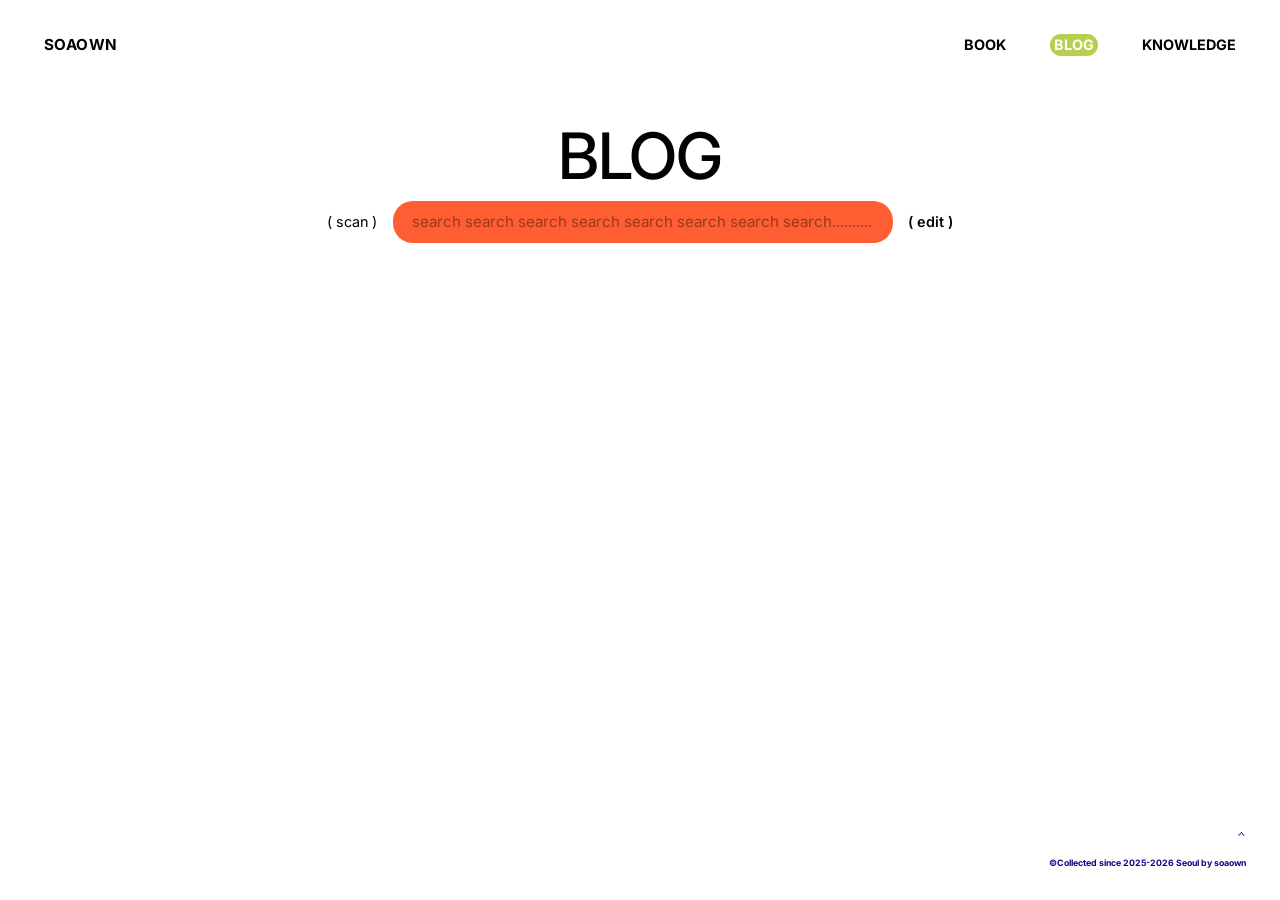
==== blog.html @ bdac856c "배너 지우기 버튼" ====
<!DOCTYPE html>
<html lang="ko">

<head>
  <meta charset="UTF-8">
  <meta name="viewport" content="width=device-width, initial-scale=1.0">
  <title>BLOG | SOAOWN</title>
  <link rel="preconnect" href="https://fonts.googleapis.com">
  <link rel="preconnect" href="https://fonts.gstatic.com" crossorigin>
  <link href="https://fonts.googleapis.com/css2?family=Inter:wght@400;500;600&display=swap" rel="stylesheet">
  <link rel="stylesheet" href="style.css">
  <link rel="icon" type="image/png" sizes="32x32" href="/soaown/assets/blue.png">
  <link rel="apple-touch-icon" sizes="180x180" href="/soaown/assets/blue.png">
</head>

<body data-category="BLOG">

  <header>
    <p class="site-title">
      <a href="index.html">SOAOWN</a>
    </p>
    <nav>
      <ul>
        <li><a href="book.html">BOOK</a></li>
        <li><a href="blog.html" class="active">BLOG</a></li>
        <li><a href="knowledge.html" onclick="guardKnowledge(event)">KNOWLEDGE</a></li>
      </ul>
    </nav>
  </header>

  <main>
    <h1 class="page-title">BLOG</h1>
    <div class="search-section">
      <span class="fake-search">( scan )</span>
      <input type="text" id="search-input" class="search-input"
        placeholder="search search search search search search search search............" oninput="handleSearch(event)">
      <button id="add-btn" class="add-btn" onclick="guardAddForm()">( edit )</button>
    </div>

    <div class="add-section">
      <form id="add-form" class="add-form" onsubmit="handleSubmit(event)" style="display:none;">
        <button type="button" class="cover-btn" onclick="removeCoverImage()">Remove</button>
        <input type="file" id="cover-input" accept="image/*" hidden>
        <div class="title-banner-preview">
          <textarea id="title-input" placeholder="제목" required rows="1"></textarea>
          <div class="meta-grid">
            <label><span>date: </span><input type="date" id="date-input"></label>
            <label><span>category: </span><input type="text" id="category-input"></label>
            <label><span>link: </span><input type="url" id="link-input"></label>
            <label><span>author: </span><input type="text" id="author-input"></label>
            <label><span>publisher: </span><input type="text" id="publisher-input"></label>
            <label><span>details: </span><input type="text" id="details-input"></label>
          </div>
        </div>
        <div class="editor-box">
          <div class="editor-toolbar">
            <button type="button" class="cover-btn" onclick="selectCoverImage()">
              banner
            </button>
            <button type="button" onclick="formatText('bold')">bold</button>
            <button type="button" class="align-btn" onclick="formatText('justifyCenter')">Centeralign</button>

            <!-- 글씨색 드롭다운 -->
            <div class="color-dropdown" data-mode="text">
              <button type="button" class="color-trigger" onclick="toggleColorDropdown(this)" title="글씨색"
                aria-label="글씨색">
                <span class="trigger-letter">textcolor</span>
              </button>
              <div class="color-panel">
                <button type="button" class="color-swatch" style="background:#000000"
                  onclick="pickTextColor(this,'#000000')" title="검정" aria-label="검정"></button>
                <button type="button" class="color-swatch" style="background:#ff0000"
                  onclick="pickTextColor(this,'#ff0000')" title="빨강" aria-label="빨강"></button>
                <button type="button" class="color-swatch" style="background:#ffffff"
                  onclick="pickTextColor(this,'#ffffff')" title="흰색" aria-label="흰색"></button>
                <button type="button" class="color-swatch" style="background:#245bdb"
                  onclick="pickTextColor(this,'#245bdb')" title="파랑" aria-label="파랑"></button>
              </div>
            </div>

            <!-- 하이라이트 드롭다운 -->
            <div class="color-dropdown" data-mode="highlight">
              <button type="button" class="color-trigger" onclick="toggleColorDropdown(this)" title="하이라이트"
                aria-label="하이라이트">Highligcolor
              </button>
              <div class="color-panel">
                <button type="button" class="color-swatch" style="background:#D3F8B6"
                  onclick="pickHighlight(this,'#D3F8B6')" title="초록" aria-label="초록"></button>
                <button type="button" class="color-swatch" style="background:#FBDBFF"
                  onclick="pickHighlight(this,'#FBDBFF')" title="핑크" aria-label="핑크"></button>
                <button type="button" class="color-swatch" style="background:#a0ccf6"
                  onclick="pickHighlight(this,'#a0ccf6')" title="파랑" aria-label="파랑"></button>
                <button type="button" class="color-swatch" style="background:#ffffff"
                  onclick="pickHighlight(this,'#ffffff')" title="흰색" aria-label="흰색"></button>
                <button type="button" class="color-swatch" style="background:#FF8f05"
                  onclick="pickHighlight(this,'#FFF200')" title="노랑" aria-label="주황"></button>
                <button type="button" class="color-swatch" style="background:#000000"
                  onclick="pickHighlight(this,'#000000')" title="검정" aria-label="검정"></button>
              </div>
            </div>

            <button type="button" onclick="insertFootnote()">footnote</button>
            <button type="button" onclick="insertImage()">photo</button>
            <button type="button" onclick="insertImageNextToSelected()">sidephoto</button>
            <div class="form-buttons">
              <button type="button" onclick="hideAddForm()">cancel</button>
              <button type="submit">save</button>
            </div>
          </div>
          <div id="content-input" contenteditable="true" data-placeholder="내용을 작성하세요..."></div>
        </div>
        <input type="file" id="image-input" accept="image/*" style="display:none;">
      </form>
    </div>

    <ul class="item-list"></ul>
  </main>

  <button class="fab-top">⌃</button>
  <script>
    document.querySelector(".fab-top").addEventListener("click", () => {
      window.scrollTo({
        top: 0,
        behavior: "smooth"
      });
    });
  </script>
  <div class="floating-text">
    ©Collected since 2025-2026 Seoul by soaown
  </div>

  <div id="admin-popup" class="password-popup" style="display:none;">
    <div class="password-box">
      <p>access log</p>

      <input type="password" id="admin-password-input" placeholder="••••"
        onkeydown="if(event.key==='Enter') submitAdminPassword()">

      <div class="password-buttons">
        <button onclick="closeAdminPopup()">CLOSE</button>
        <button onclick="submitAdminPassword()">ENTER</button>
      </div>
    </div>
  </div>

  <div id="error-popup" class="password-popup" style="display:none;">
    <div class="password-box">
      <img src="/soaown/assets/sleepy.png" class="sleepy-img">

      <div class="password-buttons">
        <button onclick="closeErrorPopup()">OK</button>
      </div>
    </div>
  </div>

  <script src="https://cdn.jsdelivr.net/npm/@supabase/supabase-js"></script>
  <script src="admin.js"></script>
  <script src="script.js"></script>

</body>

</html>
---- style.css ----
* {
  margin: 0;
  padding: 0;
  box-sizing: border-box;
}

body {
  font-family: "Inter", sans-serif;
  background-image: url("https://i.pinimg.com/1200x/c5/1b/64/c51b645fe405be873542bcdd34ad142d.jpg");
  color: #030201;
  background-size: cover;
  background-repeat: no-repeat;
  background-position: top center;
  font-size: 16px;
  line-height: 1.5;
  padding: 0 clamp(1.5rem, 3vw, 3rem);
  padding-bottom: 30px;
  display: flex;
  flex-direction: column;
  min-height: 100vh;
}

/* ===== 헤더 (수평 정렬: 타이틀 왼쪽 + 네비 오른쪽) ===== */
header {
  max-width: 1200px;
  width: 100%;
  margin: 0 auto;
  padding: 2rem 0 1rem;
  display: flex;
  justify-content: space-between;
  align-items: center;
  flex-wrap: wrap;
  gap: 1rem;
}

.site-title {
  margin: 0;
  padding: 0;
  align-items: center;
}

.site-title,
.site-title h1,
.site-title a {
  margin: 0;
  padding: 0;
  line-height: 1.5;
}

.site-title a {
  font-size: 0.95rem;
  font-weight: 700;
  letter-spacing: 0.03em;
  display: inline-block;
  padding: 0.1px 4px;
  border-radius: 800px;
  background-color: #fff;
  text-decoration: none;
  transition: all 0.3s ease;
}

/* hover */
.site-title a:hover {
  background-color: #b7cf4f;
  border-color: #b7cf4f;
  color: #fff;
}

.site-title a {
  color: #030201;
  text-decoration: none;
}

nav ul {
  list-style: none;
  display: flex;
  gap: 2.5rem;
}

nav a {
  font-size: 0.9rem;
  font-weight: 700;
  color: #030201;
  text-decoration: none;
  display: inline-block;
  padding: 0.1px 4px;
  border-radius: 800px;
  background-color: #fff;
  transition: all 0.3s ease;
}

/* hover */
nav a:hover {
  background-color: #b7cf4f;
  border-color: #b7cf4f;
  color: #fff;
}

nav a.active {
  background-color: #b7cf4f;
  border-color: #b7cf4f;
  color: #fff;
}

nav a:hover {
  text-decoration: none;
}

/* ===== 메인 ===== */
main {
  max-width: 700px;
  width: 100%;
  margin: 0 auto;
  flex: 1;
  padding: 3rem 0;
  text-align: center;
}

.page-title {
  font-size: clamp(2.5rem, 5vw, 4rem);
  font-weight: 500;
  line-height: 1.1;
  padding-bottom: 10px;
  letter-spacing: -0.02em;
}

/* ===== 메인 페이지 (index.html) ===== */
.profile-section {
  display: flex;
  flex-direction: column;
  align-items: center;
  gap: 2rem;
}

/* ===== 리스트 페이지 ===== */
.item-list {
  list-style: none;
}

.item-list li {
  padding: 0.5rem 0;
}

.item-title {
  font-size: 1.5rem;
  font-weight: 700;
  margin-bottom: 0.4rem;
  line-height: 1.3;
}

.item-title a {
  color: #030201;
  text-decoration: none;
}

.item-title a:hover {
  text-decoration: none;
}

.item-meta {
  font-size: 0.7rem;
  color: #030201;
  display: inline-flex;
  align-items: center;
  gap: 0.5rem;
  background: rgba(255, 255, 255, 0.18);
  border-radius: 3rem;
  padding: 0.1rem 0.7rem;
  box-shadow: 0 4px 20px rgba(0, 0, 0, 0.08), inset 0 1px 1px rgba(255, 255, 255, 0.35);
}


/* ===== 검색바 ===== */
.search-section {
  margin-bottom: 1.5rem;
  text-align: center;
}

.search-input {
  width: 60%;
  max-width: 500px;
  padding: 0.7rem 1.2rem;
  border: none;
  border-radius: 20px;
  font-family: inherit;
  font-size: 0.95rem;
  background: #ff5e33;
  color: #030201;
}

.search-input::placeholder {
  color: rgba(3, 2, 1, 0.4);
}

.search-input:focus {
  outline: none;
  box-shadow: none !important;
}

/* ===== 글추가 버튼 / 폼 ===== */
.add-section {
  margin-bottom: 1.5rem;
}

.fake-search {
  padding: 0.7rem 0.7rem;
  font-family: inherit;
  font-size: 0.9rem;
}

.add-btn {
  background: none;
  border: none;
  color: #030201;
  padding: 0.7rem 0.7rem;
  font-family: inherit;
  font-size: 0.9rem;
  cursor: pointer;
  transition: all 0.2s;
  font-weight: 600;
}

.add-form {
  flex-direction: column;
  gap: 0.5rem;
  padding: 0;
  background: transparent;
  border: none;
  text-align: left;
  max-width: 970px;
  margin: 1rem auto 0;
  align-items: center;
}

.add-form #title-input {
  font-size: clamp(1.8rem, 3.5vw, 2.5rem);
  font-weight: 600;
  font-family: inherit;
  text-align: center;
  line-height: 1.25;
  letter-spacing: -0.01em;

  border: none;
  padding: 0.5rem 0;
  background: transparent;
  color: #030201;

  width: 60%;
  height: 1.7em;
  min-height: 1.7em;
  resize: none;
  overflow: hidden;
  outline: none;
  box-shadow: none;
  display: block;
}

.add-form #title-input::placeholder {
  color: rgba(3, 2, 1, 0.25);
  font-weight: 600;
}

.add-form #title-input:focus {
  outline: none;
  border-bottom-color: none;
}

/* meta-grid 레이아웃 */
.add-form .meta-grid label {
  display: flex;
  align-items: flex-start;
  gap: 0.1rem;
  width: 100%;
}

.add-form .meta-grid span {
  width: 80px;
  flex-shrink: 0;
  opacity: 0.45;
  font-size: 0.8rem;
  text-transform: lowercase;
  padding-top: 0.1rem;
}

/* ===== post 페이지 meta-grid ===== */
.post-header .meta-grid {
  display: inline-flex;
  flex-direction: column;
  gap: 0.09rem;
  text-align: left;
}

.post-header .meta-grid label {
  display: flex;
  align-items: flex-start;
  gap: 0.1rem;
  justify-content: flex-start;
  width: 100%;
}

.post-header .meta-grid span {
  width: 80px;
  flex-shrink: 0;
  opacity: 0.45;
  font-size: 0.8rem;
  padding-top: 0.1rem;
}

.post-header .meta-grid p,
.post-header .meta-grid a {
  flex: 1;
  min-width: 0;
  width: 100%;
  margin: 0;
  font-family: inherit;
  font-size: 0.8rem;
  line-height: 1.5;
  color: #030201;
  text-decoration: none;
}

/* input · textarea 공통 - 둘 다 보이지 않게 */
.add-form .meta-grid input,
.add-form .meta-grid textarea {
  flex: 1;
  min-width: 0;
  width: 100%;
  border: none;
  outline: none;
  background: transparent;
  box-shadow: none;
  -webkit-appearance: none;
  appearance: none;
  font-family: inherit;
  font-size: 0.8rem;
  color: #030201;
  padding: 0.1rem 0;
  margin: 0;
}

/* textarea만 따로 - 줄바꿈 + 핸들·스크롤 제거 */
.add-form .meta-grid textarea {
  resize: none;
  overflow: hidden;
  overflow-wrap: anywhere;
  word-break: break-word;
  line-height: 1.5;
  display: block;
  width: 620px;
}

.add-form #date-input,
.add-form #category-input {
  flex: 1;
  font-size: 0.8rem;
  border: none;
  padding: 0.1rem 0;
  background: transparent;
  font-family: inherit;
  color: #030201;
}

.add-form #date-input:focus,
.add-form #category-input:focus {
  outline: none;
}

.add-form #date-input {
  letter-spacing: -0.07em;
  font-weight: 400;
  font-family: "Inter", sans-serif;
}

.add-form input {
  flex: 1;
  font-size: 0.8rem;
  border: none;
  border-bottom: none;
  padding: 0.1rem 0;
  background: transparent;
  font-family: inherit;
  color: #030201;
}

.add-form input:focus {
  outline: none;
}

.add-form #category-input::placeholder {
  color: rgba(3, 2, 1, 0.4);
}

.add-form #content-input {
  max-height: 1073px;
  width: 100%;
  padding: 0.5rem 0.5rem;
  resize: vertical;
  outline: none;
  border-radius: 10px;
  background: rgba(255, 255, 255, 0);
  font-size: 0.75rem;
}

.editor-box,
.add-form #content-input {
  background: transparent !important;
}

.add-form #content-input::placeholder {
  color: rgba(3, 2, 1, 0.4);
}

.form-buttons {
  display: flex;
  gap: 0.5rem;
  justify-content: flex-end;
}

.form-buttons button {
  padding: 0.2rem 1rem;
  border: 1px solid rgb(255, 255, 255);
  background: white;
  cursor: pointer;
  font-family: inherit;
  border-radius: 800px;
  font-size: 0.9rem;
  color: #030201;
  font-weight: 700;
}

.form-buttons button[type="submit"] {
  background: #ff5e33;
  color: rgb(255, 255, 255);
  border-color: #ff5e33;
}

/* ===== 삭제 버튼 ===== */
.post-actions button {
  background: white;
  border: none;
  cursor: pointer;
  font-family: inherit;
  font-weight: 700;
  color: black;
  padding: 0.1px 4px;
  border-radius: 800px;
  font-size: 0.9rem;
}

.post-actions {
  position: relative;
  z-index: 9999;
  margin-left: 7rem;
  display: flex;
  justify-content: left;
  gap: 1rem;
}

/* ===== 빈 페이지 (BOOK, KNOWLEDGE 임시) ===== */
.empty-page {
  color: rgba(3, 2, 1, 0.4);
  font-size: 1rem;
  margin-top: 2rem;
}

/* ===== 글 페이지 - 뒤로가기 링크 ===== */
.post-back {
  margin-top: 4rem;
  padding-top: 2rem;
  text-align: left;
}

.post-back a {
  color: rgba(3, 2, 1, 0.6);
  text-decoration: none;
  font-size: 0.9rem;
}

.post-back a:hover {
  color: #030201;
  text-decoration: none;
}

/* ===== 리스트 페이지 좌측 정렬 (BOOK, BLOG, KNOWLEDGE) ===== */
.list-page main {
  text-align: left;
  max-width: 800px;
}

.list-page .page-title {
  margin-bottom: 2.5rem;
}

/* ===== 개별 글 페이지 ===== */
.post-header {
  margin-bottom: 0.5rem;
  display: flex;
  flex-direction: column;
  gap: 0.8rem;
  align-items: center;
  max-width: 700px;
  width: 100%;
  text-align: center;
  word-break: keep-all;
  overflow-wrap: break-word;
}

@media (max-width: 600px) {
  .post-header {
    padding: 0.01rem;
  }
}

.post-title {
  font-size: clamp(2.5rem, 2.5vw, 0.5rem);
  font-weight: 700;
  line-height: 1.2;
  letter-spacing: -0.01em;
  margin-bottom: 0;
}

.post-meta {
  font-size: 0.9rem;
  color: rgba(3, 2, 1, 0.5);
  display: flex;
  flex-direction: column;
  text-align: left;
  gap: 0.01rem;
  background: rgba(255, 255, 255, 0.18);
  padding: 0.5rem 4rem;
  margin-top: 1rem;
  margin-bottom: 1rem;
  border-radius: 3rem;
  box-shadow: 0 4px 20px rgba(0, 0, 0, 0.08), inset 0 1px 1px rgba(255, 255, 255, 0.35);
}

.post-item {
  display: flex;
  align-items: flex-start;
  gap: 1rem;
  text-align: left;
  width: 100%;
}

.post-meta span {
  width: 90px;
  opacity: 0.45;
  font-size: 0.8rem;
}

.post-item p {
  margin: 0;
}

.post-meta a {
  color: inherit;
  text-decoration: none;
}

.post-content {
  text-align: left;
  font-size: 0.8rem;
  line-height: 1.5;
  margin-left: 11rem;
  margin-right: 9rem;
  font-weight: 400;
}

.post-content,
.post-content * {
  font-size: 0.8rem !important;
  line-height: 1.5 !important;
}

.post-content strong,
.post-content b {
  font-weight: 700 !important;
}

@media (max-width: 600px) {
  .post-content {
    margin-left: 0.5rem;
    margin-right: 0.5rem;
    font-weight: 600;
  }
}

.post-content p {
  margin-bottom: 1.4em;
}

.post-content p:last-child {
  margin-bottom: 0;
}

.post-nav {
  margin-top: 4rem;
  padding-top: 2rem;
  display: flex;
  justify-content: space-between;
  gap: 2rem;
  text-align: left;
}

.post-nav-item {
  flex: 1;
  font-size: 0.9rem;
}

.post-nav-item.next {
  text-align: right;
}

.post-nav-item .label {
  display: block;
  color: rgba(3, 2, 1, 0.5);
  margin-bottom: 0.25rem;
}

.post-nav-item a {
  color: #030201;
  text-decoration: none;
  font-weight: 500;
}

.post-nav-item a:hover {
  text-decoration: none;
}

/* ===== 모바일 반응형 ===== */
@media (max-width: 600px) {
  header {
    display: flex;
    justify-content: center;
    align-items: center;
    gap: clamp(1.4rem, 7vw, 2.4rem);
    /* 제목과 카테고리 간격 */
  }

  .site-title,
  nav,
  nav ul {
    margin: 0;
    padding: 0;
  }

  nav ul {
    display: flex;
    gap: clamp(1.4rem, 7vw, 2.4rem);
    /* book / blog / knowledge 간격 */
    list-style: none;
    align-items: center;
  }

  .site-title a,
  nav li a {
    font-size: 0.75rem !important;
    line-height: 1.3;
    align-items: center;
  }
}

.post-nav {
  flex-direction: column;
  gap: 1rem;
}

.post-nav-item.next {
  text-align: left;
}

.profile-placeholder {
  width: 220px;
  height: 220px;
}

.profile-section {
  display: flex;
  justify-content: center;
}

.music-video {
  width: 100vw;
  max-width: 100vw;

}

@media (max-width: 600px) {
  ul {
    padding-left: 0;
    margin-left: 0;
    list-style: none;
  }

  .fake-search {
    padding-right: 0.7rem;
    padding-left: 0;
    font-family: inherit;
    font-size: 0.9rem;
  }

  .add-btn {
    background: none;
    border: none;
    color: #030201;
    padding-left: 0.7rem;
    padding-right: 0;
    font-weight: 600;
    font-family: inherit;
    font-size: 0.9rem;
    cursor: pointer;
    transition: all 0.2s;
  }
}

/* ===== 첫화면 유튜브 ===== */
.video-wrap {
  display: flex;
  justify-content: center;
  width: 100%;

}

.music-video {
  width: 100vw;
  max-width: 900px;
  aspect-ratio: 16 / 9;
  border: none;
  display: block;

}

main,
.container,
.profile-section,
.content {
  max-width: none !important;
  width: 100%;
}

/* ===== 홈화면글 ===== */
.log-text {
  font-family: "Inter", sans-serif;
  white-space: pre-wrap;
  color: #000000;
  line-height: 1.2;
  text-align: center;
  font-size: 20px;
  display: inline;
  background: #ff5e33;
  border-radius: 100px;
  padding: 0px 10px;
  box-decoration-break: clone;
  -webkit-box-decoration-break: clone;
}


/* 홈화면 제목*/
.log-section {
  font-family: "Inter", sans-serif;
  white-space: pre-wrap;
  color: #000000;
  line-height: 1;
  text-align: center;

}

/* ===== 시발왜안대냐고햇던거임(곧푸터) ===== */
.floating-text {
  position: fixed;
  right: clamp(12px, 4vw, 34px);
  bottom: 20px;
  color: #1a0089;
  pointer-events: none;
  font-size: 0.55rem;
  font-weight: 700;
  padding: 0.7rem 0;
  width: auto;
  display: block;
  justify-content: flex-end;
  z-index: 1;
}

@keyframes float {
  0% {
    transform: translateY(0);
  }

  50% {
    transform: translateY(-10px);
  }

  100% {
    transform: translateY(0);
  }
}

.fab-top {
  position: fixed;
  right: clamp(12px, 4vw, 34px);
  bottom: 35px;
  color: #1a0089;
  font-size: 1.2rem;
  font-weight: 500;
  padding: 1rem 0;
  width: auto;
  display: block;
  z-index: 10;
  background: transparent;
  /* 👉 핵심 */
  border: none;
  /* 👉 기본 버튼 테두리 제거 */
  cursor: pointer;
  /* 👉 클릭 가능한 커서로 변경 */
}

/* ===== 비번꾸미기창 ===== */
.password-popup {
  position: fixed;
  top: 0;
  left: 0;
  width: 100%;
  height: 100%;

  background-image: url("assets/asdf.png");
  backdrop-filter: blur(2px);
  background-position: center;
  background-size: 380px auto;
  background-repeat: no-repeat;

  display: flex;
  justify-content: center;
  align-items: center;

  z-index: 9999;
}

.password-popup.active {
  pointer-events: auto;
}

.password-box {
  background: #ffffff;
  padding: 20px;
  border-radius: 30px;
  display: flex;
  flex-direction: column;
  gap: 30px;

  min-width: 300px;

  font-family: "Inter", sans-serif;
  font-size: 28px;
  font-weight: 700;
  text-align: center;
}

.password-box p {
  color: #1a0089;
}

.password-box input {
  border: none;
  padding: 5px;
  outline: none;
  border-radius: 20px;
  font-size: 16px;
  text-align: center;
  background: #f8f8f8;

  box-shadow: inset 0 1px 2px rgba(0, 0, 0, 0.08);

}

.password-buttons {
  display: flex;
  justify-content: center;
  gap: 3.8rem;
}

.password-buttons button {
  background: #ff5e33;
  /* 버튼 배경색 */
  color: #1a0089;
  /* 버튼 글씨 색 */
  padding: 0.15rem 1rem;
  /* 버튼 크기 */
  border-radius: 800px;
  /* 버튼 모서리 둥글게 */
  font-family: "Inter", sans-serif;
  font-size: 14px;
  font-weight: 700;
  cursor: pointer;
  pointer-events: auto;
  transition: 0.2s;
  border: none;
}

#error-popup {
  position: fixed;
  top: 0;
  left: 0;
  width: 100%;
  height: 100%;

  display: flex;
  justify-content: center;
  align-items: center;
  background-image: url("assets/asdf.png");
  background-position: center;
  background-size: 380px auto;
  background-repeat: no-repeat;

  backdrop-filter: none;
  -webkit-backdrop-filter: none;


  z-index: 10001;
  pointer-events: none;
}

#error-popup .password-box {
  background: #ffffff;
  color: white;
  padding: 20px;
  border-radius: 30px;
  display: flex;
  flex-direction: column;
  gap: 35px;
  align-items: center;
  min-width: 300px;
  box-shadow: none;
  font-family: "Inter", sans-serif;
  font-size: 25px;
  font-weight: 700;
  text-align: center;
}


.sleepy-img {
  width: 80px;
  height: 80px;
  object-fit: contain;
  position: relative;
  top: 15px;
}

#error-popup .password-box button {
  cursor: pointer;
  pointer-events: auto;
  display: flex;
  justify-content: center;

}

/* ===== 카테고리꾸미기창 ===== */
.meta-grid {
  display: inline-flex;
  flex-direction: column;
  align-items: flex-start;
  gap: 0.01rem;
  background: rgba(255, 255, 255, 0.18);
  padding: 0.5rem 4rem;
  margin-top: 1rem;
  margin-bottom: 1rem;
  border-radius: 3rem;
  text-align: left;
  box-shadow: 0 4px 20px rgba(0, 0, 0, 0.08), inset 0 1px 1px rgba(255, 255, 255, 0.35);
}

.meta-item {
  display: flex;
  align-items: center;
  gap: 0.7rem;
}

.meta-item span {
  width: 72px;
  opacity: 0.45;
  font-size: 0.8rem;
}

.meta-item input {
  flex: 1;
  border: none;
  background: transparent;
  font-family: inherit;
}

.meta-grid label {
  display: flex;
  align-items: flex-start;
  gap: 0.1rem;
}

.meta-grid p {
  margin: 0;
}

.add-form .meta-grid label {
  width: 100%;
}

.add-form .meta-grid input,
.add-form .meta-grid textarea {
  flex: 1;
  width: 100%;
  min-width: 0;
}

.add-form .meta-grid {
  width: 660px;
  max-width: 90vw;
}

.add-form .meta-grid label {
  width: 100%;
}

.add-form .meta-grid input {
  flex: 1;
  width: 100%;
  min-width: 0;
}

.add-form .meta-grid #link-input {
  flex: 1;
  width: 100%;
  min-width: 0;
}

/* ===== 툴바 ===== */
.add-form #content-input:empty::before {
  content: attr(data-placeholder);
  color: rgba(81, 81, 81, 0.9);
  pointer-events: none;
}

.editor-toolbar {
  display: flex;
  gap: 1.5rem;
  margin: 1rem 0;
  background: transparent;
  position: relative;
  justify-content: center;
}

.editor-toolbar button {
  border-radius: 800px;
  background: #b7cf4f;
  color: rgb(255, 255, 255);
  padding: 0.1rem 1rem;
  font-family: inherit;
  font-size: 0.7rem;
  font-weight: 600;
  cursor: pointer;
  border: none;
  pointer-events: auto;
}

/* 글쓰기창 + 완료창 공통 이미지 */
.image-box {
  display: block;
  max-width: 100%;
  margin: 1rem 0;
}

.image-box img {
  width: 100%;
  height: auto;
  display: block;
}

/* 글쓰기창에서만 이미지 크기 조절 가능 */
#content-input .image-box {
  display: inline-block;
  min-width: 80px;
  min-height: 80px;
  border: 1px dashed rgba(3, 2, 1, 0.15);
}

#content-input .image-box img {
  width: 100%;
  height: 100%;
  object-fit: contain;
}

/* 완료된 글에서는 이미지가 글 흐름 안에 고정 */
.post-content .image-box {
  resize: none;
  overflow: visible;
  border: none;
}

.footnote-ref {
  font-size: 0.75em;
  vertical-align: super;
  color: #1a0089;
  cursor: pointer;
}

.after-footnote {
  font-size: 0.8rem;
  vertical-align: baseline;
}

.footnote-popup {
  position: absolute;
  z-index: 9999;
  max-width: 260px;
  padding: 0.4rem 1rem;
  background: #ff5e33;
  border: none;
  border-radius: 800px;
  font-size: 0.75rem;
  line-height: 1.5;
}

/* ===== 이미지 박스 ===== */
.image-box {
  position: relative;
  display: inline-block;
  margin: 1rem auto;
  max-width: 100%;
}

.image-row {
  display: flex;
  gap: 0.4rem;
  justify-content: center;
  align-items: flex-start;
  margin: 1.5rem 0;
}

.image-row .image-box {
  margin: 0 !important;
}

.image-box img {
  width: 100%;
  height: auto;
  display: block;
}

/* 리사이즈 핸들 */
.resize-handle {
  width: 8px;
  height: 8px;
  background: white;
  border: 1px solid #1a0089;
  position: absolute;
  right: -4px;
  bottom: -4px;
  cursor: nwse-resize;
}

/* 완료된 글에서는 이미지 리사이즈 핸들 숨김 */
.post-content .resize-handle {
  display: none;
}

/* 완료된 글에서는 선택/수정 느낌 제거 */
.post-content .image-box {
  outline: none;
  cursor: default;
  pointer-events: auto;
}

.post-content .image-box.selected {
  outline: none;
}

.editor-box {
  background: transparent;
  width: 100%;
  border-radius: 10px;
  position: relative;
  overflow: hidden;
}

.editor-box .editor-toolbar {
  position: absolute;
  top: 0.6rem;
  left: 3.3rem;
  right: 3.3rem;
  z-index: 20;
  background: transparent;
  border-radius: 30px;
  margin: 0;
  display: flex;
  padding: 0.3rem 0.5rem;
  gap: 0.5rem;
  flex-wrap: wrap;
  pointer-events: none;
}

.editor-box #content-input {
  border: none;
  background: transparent;
  max-height: 80vh;
  overflow-y: auto;
  padding: 3.5rem 1rem 1rem;
}

/* ===== ADMIN 버튼 ===== */
.admin-btn {
  background: white;
  border: 1.5px solid #ffffff;
  cursor: pointer;
  font-family: inherit;
  font-weight: 700;
  color: black;
  padding: 0.15px 4px;
  border-radius: 800px;
  font-size: 0.9rem;
  display: inline-block;
  width: fit-content;
  margin-top: 1rem;
  transition: all 0.3s ease;
  letter-spacing: 0.02em;
  box-sizing: border-box;
}

/* hover */
.admin-btn:hover {
  background: #b7cf4f;
  border-color: #b7cf4f;
  color: #fff;
}

/* ===== 관리자 모드 아닐 때 수정삭제 숨김 ===== */
.post-actions {
  display: none;
}

/* ===== 관리자 모드에서만 보이기 ===== */
body.admin-mode .post-actions {
  display: flex;
}

/* ===== 관리자 모드 로그인시 admin 색깔 ===== */
body.admin-mode .admin-btn {
  background: #b7cf4f;
  color: white;
  border-color: #b7cf4f;
}

@media (max-width: 600px) {

  .post-title {
    width: auto;
    max-width: calc(100vw - 3rem);
    align-self: center;
  }

  .post-header .meta-grid span {
    padding-left: 0.5rem;
  }

  .post-header .meta-grid span,
  .post-header .meta-grid p,
  .post-header .meta-grid a {
    font-size: 0.72rem;
    font-weight: 600;
  }


}

.post-header .meta-grid {

  max-width: 700px;
  box-sizing: border-box;
}

.post-header .meta-grid label {
  width: 100%;
  display: flex;
  min-width: 0;
}

.post-header .meta-grid span {
  flex: 0 0 80px;
}

.post-header .meta-grid p,
.post-header .meta-grid a {
  flex: 1 1 0;
  min-width: 0;
  max-width: 100%;
  display: block;
  overflow-wrap: anywhere;
  word-break: break-all;
  white-space: normal;
}

@media (max-width: 600px) {
  .post-header .meta-grid {
    max-width: 100%;
    padding: 0.7rem 1.4rem;
  }
}

.list-page .item-list li {
  width: 100%;
  max-width: 100%;
  min-width: 0;
}

.list-page .item-title {
  width: 100%;
  max-width: 100%;
  min-width: 0;
}

.list-page .item-title a {
  display: block;
  width: 100%;
  max-width: 100%;
  min-width: 0;
  overflow-wrap: anywhere;
  word-break: break-all;
  white-space: normal;
}

.item-list li,
.item-title,
.item-title a {
  max-width: 100%;
  min-width: 0;
}

@media (max-width: 600px) {
  .item-title {
    width: 100%;
    font-weight: 700;
  }
}

.item-title a {
  display: block;
  overflow-wrap: anywhere;
  word-break: break-all;
  white-space: normal;
}

/* ===== 글씨 색상 버튼 ===== */
.text-red {
  color: #ff0000 !important;
}

.text-white {
  color: #ffffff !important;
}

.text-blue {
  color: #245bdb !important;
}

.text-black {
  color: #000000 !important;
}

/* ===== 하이라이트 버튼 ===== */
.highlight-green {
  background: #D3F8B6 !important;
  color: #4f5a38 !important;
}

.highlight-pink {
  background: #FBDBFF !important;
  color: #6f506f !important;
}

.highlight-blue {
  background: #a0ccf6 !important;
  color: #294967 !important;
}

.highlight-white {
  background: #ffffff !important;
  color: #555 !important;
}

.highlight-orange {
  background: #ff8f05 !important;
  color: #000000 !important;
}

.highlight-black {
  background: #000000 !important;
  color: #ffffff !important;
}

/* ===== 가운데 정렬 아이콘 버튼 ===== */
.editor-toolbar .align-btn {
  display: inline-flex;
  align-items: center;
  justify-content: center;
  padding: 0.1rem 1rem !important;
  pointer-events: auto;
}

.editor-toolbar .align-btn svg {
  display: block;
}

/* ===== 글씨색 / 하이라이트 드롭다운 ===== */
.editor-toolbar .color-dropdown {
  position: relative;
  display: inline-block;
  pointer-events: auto;
  align-items: stretch;
}

.editor-toolbar .color-trigger {
  color: #ffffff !important;
  padding: 0.1rem 1rem !important;
  display: inline-flex;
  align-items: center;
  justify-content: center;
  position: relative;
  font-weight: 600;
  font-size: 0.7rem;
  color: #ffffff;
}

.editor-toolbar button:hover {
  background: rgb(255, 89, 0) !important;
}

/* 드롭다운 패널 */
.editor-toolbar .color-panel {
  position: absolute;
  top: calc(100% + 0.4rem);
  left: 50%;
  transform: translateX(-50%);
  background: #ffffff;
  border-radius: 999px;
  padding: 0.4rem 0.55rem;
  display: none;
  gap: 0.45rem;
  box-shadow: 0 6px 18px rgba(0, 0, 0, 0.12);
  z-index: 30;
  pointer-events: auto;
  white-space: nowrap;
}

.editor-toolbar .color-dropdown.open .color-panel {
  display: inline-flex;
}

.editor-toolbar .color-swatch {
  width: 20px !important;
  height: 20px !important;
  min-width: 20px;
  border-radius: 50% !important;
  padding: 0 !important;
  margin: 0 !important;
  border: 1px solid rgba(0, 0, 0, 0.15) !important;
  cursor: pointer;
  transition: transform 0.12s ease;
}

.cover-btn {
  border: none;
  background: #ff5233;
  border-radius: 999px;
  padding: 0.1rem 1rem;
  font-family: inherit;
  font-size: 0.7rem;
  font-weight: 600;
  color: white;
  cursor: pointer;
  height: 24px;
}

.post-header {
  position: relative;
  overflow: hidden;
  padding: 1rem 2rem;
  padding-top: 4rem;
  background: transparent;
}

.post-header::before {
  content: "";
  position: absolute;
  inset: 0;

  background-image: var(--cover-url);
  background-size: cover;
  background-position: center;

  /* 위 선명 / 아래 투명 */
  -webkit-mask-image: linear-gradient(to bottom,
      black 0%,
      black 35%,
      rgba(0, 0, 0, 0.5) 55%,
      transparent 100%);

  mask-image: linear-gradient(to bottom,
      black 0%,
      black 35%,
      rgba(0, 0, 0, 0.5) 55%,
      transparent 100%);

  border-radius: inherit;
  /* 👈 핵심 */
  overflow: hidden;
  /* 👈 이것도 */

  z-index: 0;
}

.post-header>* {
  position: relative;
  z-index: 1;
}

.post-header::before {
  content: "";
  position: absolute;
  inset: 0;
  z-index: 0;
}

.post-header>* {
  position: relative;
  z-index: 1;
}

.title-banner-preview {
  position: relative;
  overflow: hidden;
  padding: 2rem 2rem 0;

  background: transparent;
}

.title-banner-preview::before {
  content: "";
  position: absolute;
  inset: 0;

  background-image: var(--cover-url);
  background-size: cover;
  background-position: center;

  /* 위는 선명, 아래는 투명하게 사라짐 */
  -webkit-mask-image: linear-gradient(to bottom,
      black 0%,
      black 35%,
      rgba(0, 0, 0, 0.5) 55%,
      transparent 100%);

  mask-image: linear-gradient(to bottom,
      black 0%,
      black 55%,
      rgba(0, 0, 0, 0.5) 70%,
      transparent 100%);

  z-index: 0;
}

.title-banner-preview #title-input {
  position: relative;
  z-index: 1;
  width: 100%;
  background: transparent;
}

.title-banner-preview .meta-grid {
  position: relative;
  z-index: 1;
  margin-top: 2rem;
}

.title-banner-preview.no-cover::before {
  display: none;
}
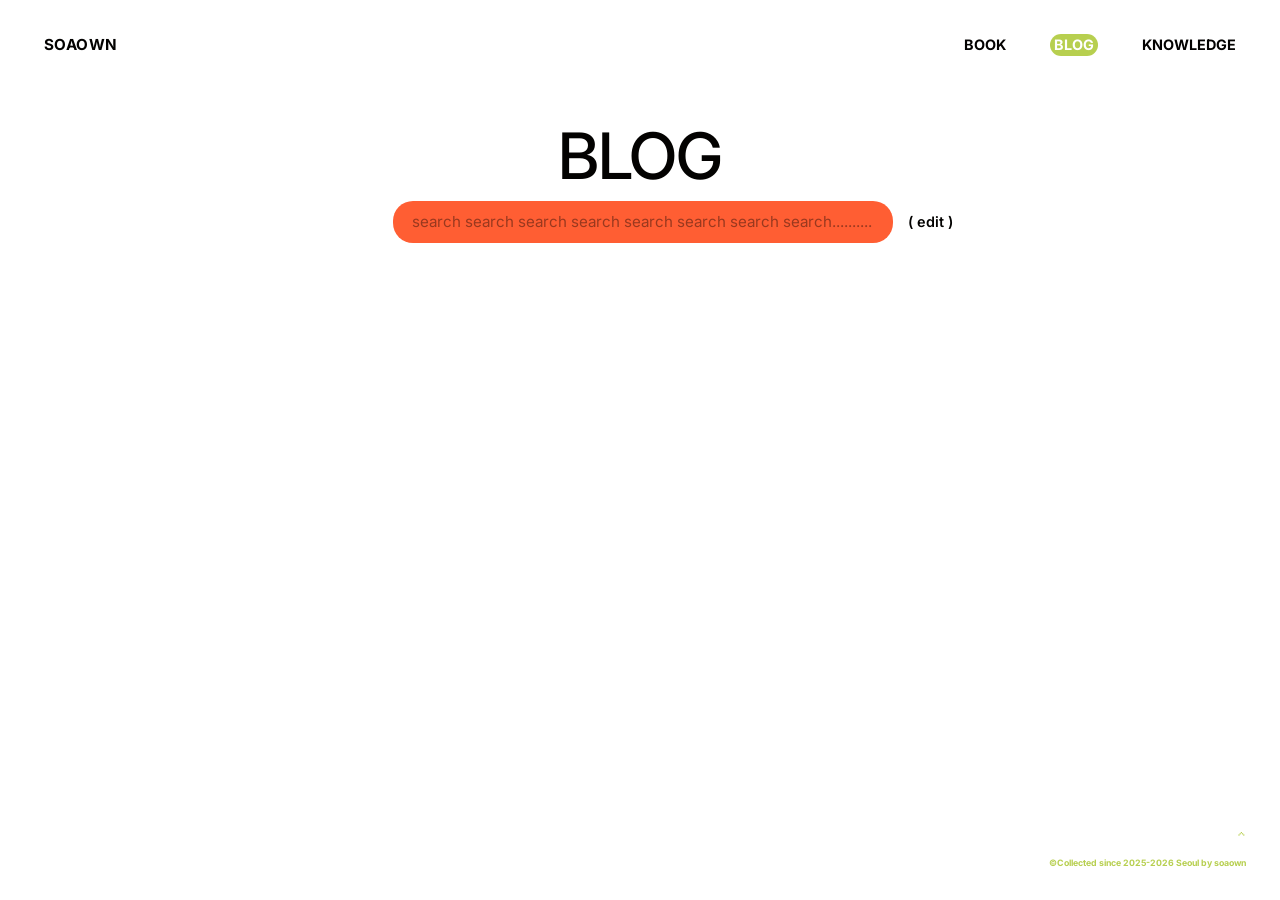
==== commit 0c8f821e: "배경 다시 수정" ====
--- a/blog.html
+++ b/blog.html
@@ -93,7 +93,7 @@
                 <button type="button" class="color-swatch" style="background:#ffffff"
                   onclick="pickHighlight(this,'#ffffff')" title="흰색" aria-label="흰색"></button>
                 <button type="button" class="color-swatch" style="background:#FF8f05"
-                  onclick="pickHighlight(this,'#FFF200')" title="노랑" aria-label="주황"></button>
+                  onclick="pickHighlight(this,'#FF8f05')" title="주황" aria-label="주황"></button>
                 <button type="button" class="color-swatch" style="background:#000000"
                   onclick="pickHighlight(this,'#000000')" title="검정" aria-label="검정"></button>
               </div>
--- a/style.css
+++ b/style.css
@@ -6,8 +6,8 @@
 
 body {
   font-family: "Inter", sans-serif;
-  background-image: url("https://i.pinimg.com/1200x/c5/1b/64/c51b645fe405be873542bcdd34ad142d.jpg");
   color: #030201;
+  background-image: url(https://i.pinimg.com/1200x/5c/20/29/5c202913711924fe898ffcc37790fee0.jpg);
   background-size: cover;
   background-repeat: no-repeat;
   background-position: top center;
@@ -18,6 +18,7 @@
   display: flex;
   flex-direction: column;
   min-height: 100vh;
+
 }
 
 /* ===== 헤더 (수평 정렬: 타이틀 왼쪽 + 네비 오른쪽) ===== */
@@ -206,6 +207,7 @@
   padding: 0.7rem 0.7rem;
   font-family: inherit;
   font-size: 0.9rem;
+  color: white;
 }
 
 .add-btn {
@@ -450,10 +452,16 @@
 .post-actions {
   position: relative;
   z-index: 9999;
-  margin-left: 7rem;
+  margin-left: 6rem;
   display: flex;
   justify-content: left;
   gap: 1rem;
+}
+
+@media (max-width: 600px) {
+  .post-actions {
+    justify-content: center !important;
+  }
 }
 
 /* ===== 빈 페이지 (BOOK, KNOWLEDGE 임시) ===== */
@@ -493,7 +501,6 @@
 
 /* ===== 개별 글 페이지 ===== */
 .post-header {
-  margin-bottom: 0.5rem;
   display: flex;
   flex-direction: column;
   gap: 0.8rem;
@@ -508,6 +515,10 @@
 @media (max-width: 600px) {
   .post-header {
     padding: 0.01rem;
+    min-height: auto !important;
+    height: auto !important;
+    padding-top: 0.5rem !important;
+    padding-bottom: 0.5rem !important;
   }
 }
 
@@ -561,15 +572,19 @@
   text-align: left;
   font-size: 0.8rem;
   line-height: 1.5;
-  margin-left: 11rem;
-  margin-right: 9rem;
+  margin-left: 7.4rem;
+  margin-right: 7.4rem;
   font-weight: 400;
+  background-color: white;
+  border-radius: 10rem;
+  padding: 5rem;
 }
 
 .post-content,
 .post-content * {
-  font-size: 0.8rem !important;
+  font-size: 0.75rem !important;
   line-height: 1.5 !important;
+  letter-spacing: -0.01em;
 }
 
 .post-content strong,
@@ -579,9 +594,13 @@
 
 @media (max-width: 600px) {
   .post-content {
-    margin-left: 0.5rem;
-    margin-right: 0.5rem;
-    font-weight: 600;
+    margin-left: 0.01rem;
+    margin-right: 0.01rem;
+    font-weight: 550;
+    font-size: 0.5rem;
+    letter-spacing: -0.01em;
+    border-radius: 80px 80px 100px 100px;
+    padding: 5rem 0.5rem 5rem 0.5rem;
   }
 }
 
@@ -770,7 +789,7 @@
   position: fixed;
   right: clamp(12px, 4vw, 34px);
   bottom: 20px;
-  color: #1a0089;
+  color: #b7cf4f;
   pointer-events: none;
   font-size: 0.55rem;
   font-weight: 700;
@@ -799,7 +818,7 @@
   position: fixed;
   right: clamp(12px, 4vw, 34px);
   bottom: 35px;
-  color: #1a0089;
+  color: #b7cf4f;
   font-size: 1.2rem;
   font-weight: 500;
   padding: 1rem 0;
@@ -1140,6 +1159,7 @@
   width: 100%;
   height: auto;
   display: block;
+  border: 1px solid;
 }
 
 /* 리사이즈 핸들 */
@@ -1297,7 +1317,7 @@
 @media (max-width: 600px) {
   .post-header .meta-grid {
     max-width: 100%;
-    padding: 0.7rem 1.4rem;
+    padding: 0.7rem 2rem;
   }
 }
 
@@ -1334,6 +1354,7 @@
   .item-title {
     width: 100%;
     font-weight: 700;
+    font-size: 1.2rem;
   }
 }
 
@@ -1464,7 +1485,7 @@
 
 .cover-btn {
   border: none;
-  background: #ff5233;
+  background: #ff5e33;
   border-radius: 999px;
   padding: 0.1rem 1rem;
   font-family: inherit;
@@ -1479,7 +1500,6 @@
   position: relative;
   overflow: hidden;
   padding: 1rem 2rem;
-  padding-top: 4rem;
   background: transparent;
 }
 
@@ -1578,4 +1598,138 @@
 
 .title-banner-preview.no-cover::before {
   display: none;
+}
+
+/* ===== 좋아요 버튼 ===== */
+.post-like-wrap {
+  display: flex;
+  justify-content: center;
+  margin: 3rem 0;
+}
+
+.like-btn {
+  border: none;
+  background: rgb(255, 255, 255);
+  backdrop-filter: blur(8px);
+  border-radius: 999px;
+  padding: 0.5rem 1rem;
+  font-family: inherit;
+  font-size: 0.8rem;
+  font-weight: 500;
+  cursor: pointer;
+  color: #000000;
+}
+
+.like-btn.liked {
+  background: #ff5e33;
+  color: white;
+}
+
+.item-footer {
+  display: flex;
+  justify-content: center;
+  align-items: center;
+  gap: 0.5rem;
+  margin-top: 0.4rem;
+}
+
+.item-footer .item-meta {
+  margin: 0;
+}
+
+.item-likes {
+  display: inline-flex;
+  align-items: center;
+  font-size: 0.75rem;
+  white-space: nowrap;
+  gap: 0.25rem;
+  background-color: white;
+}
+
+.like-heart {
+  color: red;
+  /* 하트 */
+}
+
+.like-count {
+  color: black;
+  /* 숫자 */
+  font-weight: 500;
+}
+
+/* ===== book 소카테고리 ===== */
+.book-subcategory-list {
+  width: min(1000px, 82vw);
+  margin: 1.5rem auto 4rem;
+  display: flex;
+  flex-direction: column;
+  gap: 0.75rem;
+}
+
+.book-subcategory-row {
+  display: flex;
+  grid-template-columns: auto 1fr auto;
+  align-items: center;
+  gap: 0.9rem;
+  flex-direction: column;
+  font-size: 1.5rem;
+  letter-spacing: 0.01em;
+}
+
+.book-subcategory-row span {
+  grid-column: 1;
+  white-space: nowrap;
+  background: none;
+  border-radius: 999px;
+  padding: 0.1rem 0.5rem;
+  font-weight: 700;
+}
+
+.book-subcategory-row a {
+  grid-column: 3;
+  color: inherit;
+  text-decoration: none;
+  font-size: 0.7rem;
+  border-radius: 3rem;
+  padding: 0.1rem 0.7rem;
+  background: #ff5e33;
+  width: auto;
+  min-width: 90px;
+  align-items: center;
+  display: inline-flex;
+  justify-content: center;
+  white-space: nowrap;
+}
+
+.book-subcategory-row a:hover {
+  background: #b7cf4f;
+  color: white;
+  border-color: #b7cf4f;
+}
+
+.book-divider {
+  text-align: center;
+  font-size: 1.2rem;
+  letter-spacing: 0.01em;
+  background: #ff5e33;
+  border-radius: 20px;
+  display: inline-block;
+  color: #000000;
+  width: 50%;
+  margin-top: 1rem;
+}
+
+.mobile-break {
+  display: none;
+}
+
+@media (max-width: 600px) {
+  .mobile-break {
+    display: block;
+  }
+
+  .book-subcategory-row {
+    font-size: 1rem;
+    line-height: 1.5;
+  }
 }
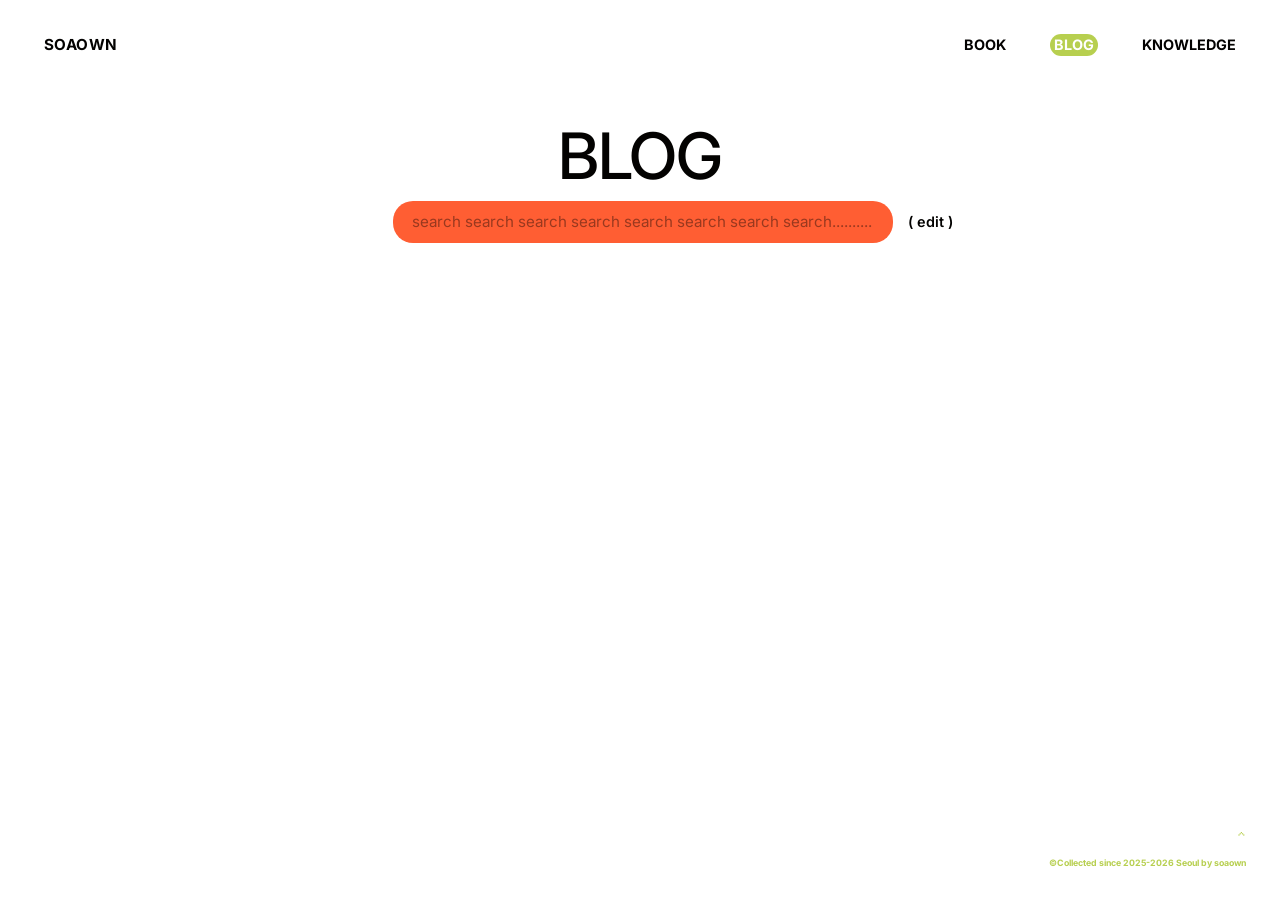
==== commit e68e3c9a: "하이라이트 색상 수정" ====
--- a/blog.html
+++ b/blog.html
@@ -84,14 +84,14 @@
                 aria-label="하이라이트">Highligcolor
               </button>
               <div class="color-panel">
-                <button type="button" class="color-swatch" style="background:#D3F8B6"
-                  onclick="pickHighlight(this,'#D3F8B6')" title="초록" aria-label="초록"></button>
-                <button type="button" class="color-swatch" style="background:#FBDBFF"
-                  onclick="pickHighlight(this,'#FBDBFF')" title="핑크" aria-label="핑크"></button>
-                <button type="button" class="color-swatch" style="background:#a0ccf6"
-                  onclick="pickHighlight(this,'#a0ccf6')" title="파랑" aria-label="파랑"></button>
-                <button type="button" class="color-swatch" style="background:#ffffff"
-                  onclick="pickHighlight(this,'#ffffff')" title="흰색" aria-label="흰색"></button>
+                <button type="button" class="color-swatch" style="background:#b7cf4f"
+                  onclick="pickHighlight(this,'#b7cf4f')" title="초록" aria-label="초록"></button>
+                <button type="button" class="color-swatch" style="background:#e9b9e4"
+                  onclick="pickHighlight(this,'#e9b9e4')" title="핑크" aria-label="핑크"></button>
+                <button type="button" class="color-swatch" style="background:#4100f5"
+                  onclick="pickHighlight(this,'#4100f5')" title="파랑" aria-label="파랑"></button>
+                <button type="button" class="color-swatch" style="background:#b2a1ff"
+                  onclick="pickHighlight(this,'#b2a1ff')" title="흰색" aria-label="흰색"></button>
                 <button type="button" class="color-swatch" style="background:#FF8f05"
                   onclick="pickHighlight(this,'#FF8f05')" title="주황" aria-label="주황"></button>
                 <button type="button" class="color-swatch" style="background:#000000"
--- a/style.css
+++ b/style.css
@@ -7,10 +7,6 @@
 body {
   font-family: "Inter", sans-serif;
   color: #030201;
-  background-image: url(https://i.pinimg.com/1200x/5c/20/29/5c202913711924fe898ffcc37790fee0.jpg);
-  background-size: cover;
-  background-repeat: no-repeat;
-  background-position: top center;
   font-size: 16px;
   line-height: 1.5;
   padding: 0 clamp(1.5rem, 3vw, 3rem);
@@ -18,7 +14,24 @@
   display: flex;
   flex-direction: column;
   min-height: 100vh;
-
+}
+
+/* ===== 배경: 뷰포트에 고정된 별도 레이어 (비율 유지 + 꽉 채움 + 페이지 길이 무관) ===== */
+body::before {
+  content: "";
+  position: fixed;
+  top: 0;
+  left: 0;
+  right: 0;
+  height: calc(100vh + 100px);
+  /* 폴백 */
+  height: calc(100lvh + 100px);
+  /* 최대 뷰포트로 높이 고정 → 모바일 주소창 변화 시 재확대/이동 방지 */
+  z-index: -1;
+  background-image: url(https://i.pinimg.com/1200x/5c/20/29/5c202913711924fe898ffcc37790fee0.jpg);
+  background-size: cover;
+  background-position: center;
+  background-repeat: no-repeat;
 }
 
 /* ===== 헤더 (수평 정렬: 타이틀 왼쪽 + 네비 오른쪽) ===== */
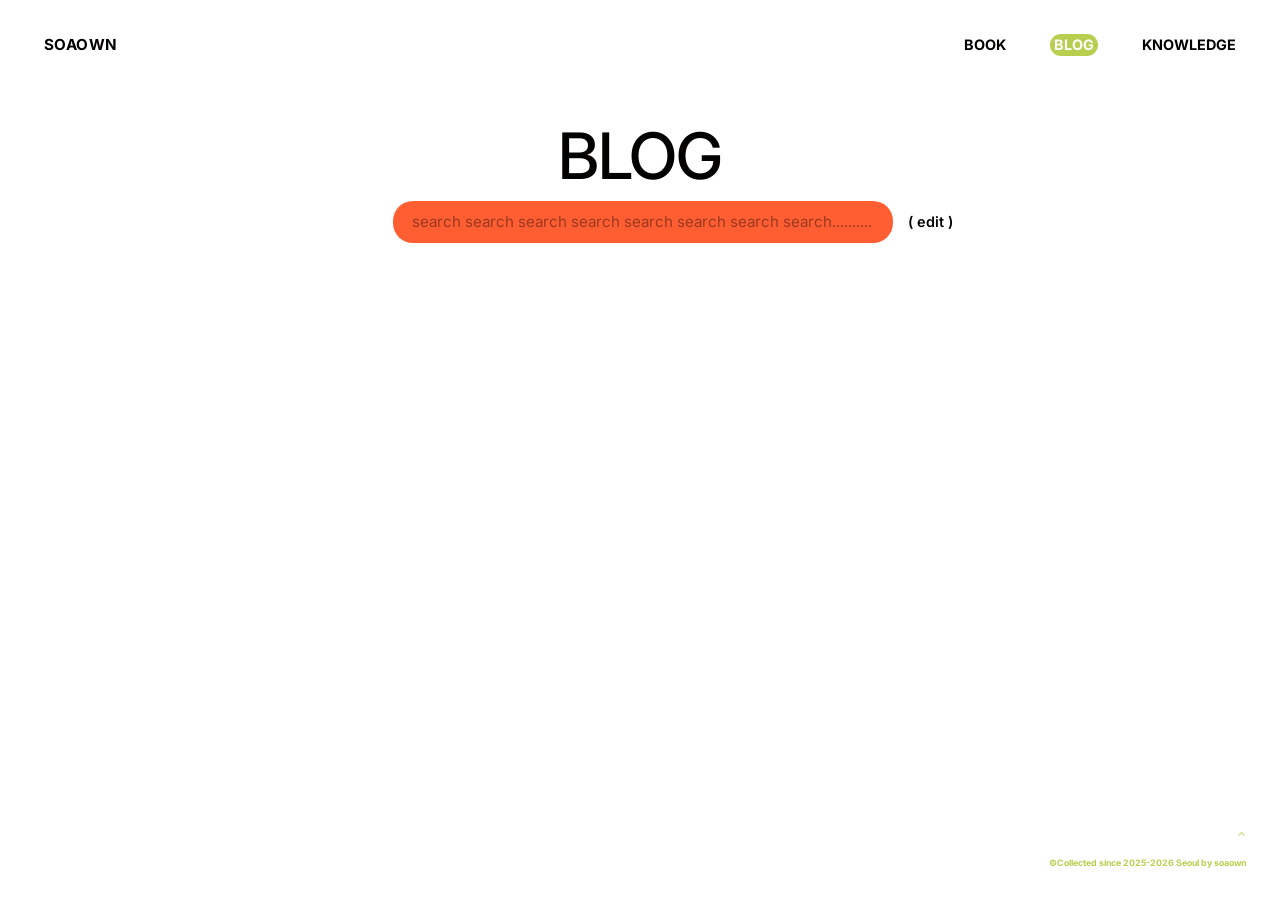
==== commit 210dc719: "하이라이트 수정" ====
--- a/blog.html
+++ b/blog.html
@@ -84,16 +84,16 @@
                 aria-label="하이라이트">Highligcolor
               </button>
               <div class="color-panel">
-                <button type="button" class="color-swatch" style="background:#b7cf4f"
-                  onclick="pickHighlight(this,'#b7cf4f')" title="초록" aria-label="초록"></button>
-                <button type="button" class="color-swatch" style="background:#e9b9e4"
-                  onclick="pickHighlight(this,'#e9b9e4')" title="핑크" aria-label="핑크"></button>
+                <button type="button" class="color-swatch" style="background:#e2ff62"
+                  onclick="pickHighlight(this,'#e2ff62')" title="초록" aria-label="초록"></button>
+                <button type="button" class="color-swatch" style="background:#ffcafa"
+                  onclick="pickHighlight(this,'#ffcafa')" title="핑크" aria-label="핑크"></button>
                 <button type="button" class="color-swatch" style="background:#4100f5"
                   onclick="pickHighlight(this,'#4100f5')" title="파랑" aria-label="파랑"></button>
-                <button type="button" class="color-swatch" style="background:#b2a1ff"
-                  onclick="pickHighlight(this,'#b2a1ff')" title="흰색" aria-label="흰색"></button>
-                <button type="button" class="color-swatch" style="background:#FF8f05"
-                  onclick="pickHighlight(this,'#FF8f05')" title="주황" aria-label="주황"></button>
+                <button type="button" class="color-swatch" style="background:#c3b5ff"
+                  onclick="pickHighlight(this,'#c3b5ff')" title="흰색" aria-label="흰색"></button>
+                <button type="button" class="color-swatch" style="background:#ff8400"
+                  onclick="pickHighlight(this,'#ff8400')" title="주황" aria-label="주황"></button>
                 <button type="button" class="color-swatch" style="background:#000000"
                   onclick="pickHighlight(this,'#000000')" title="검정" aria-label="검정"></button>
               </div>
